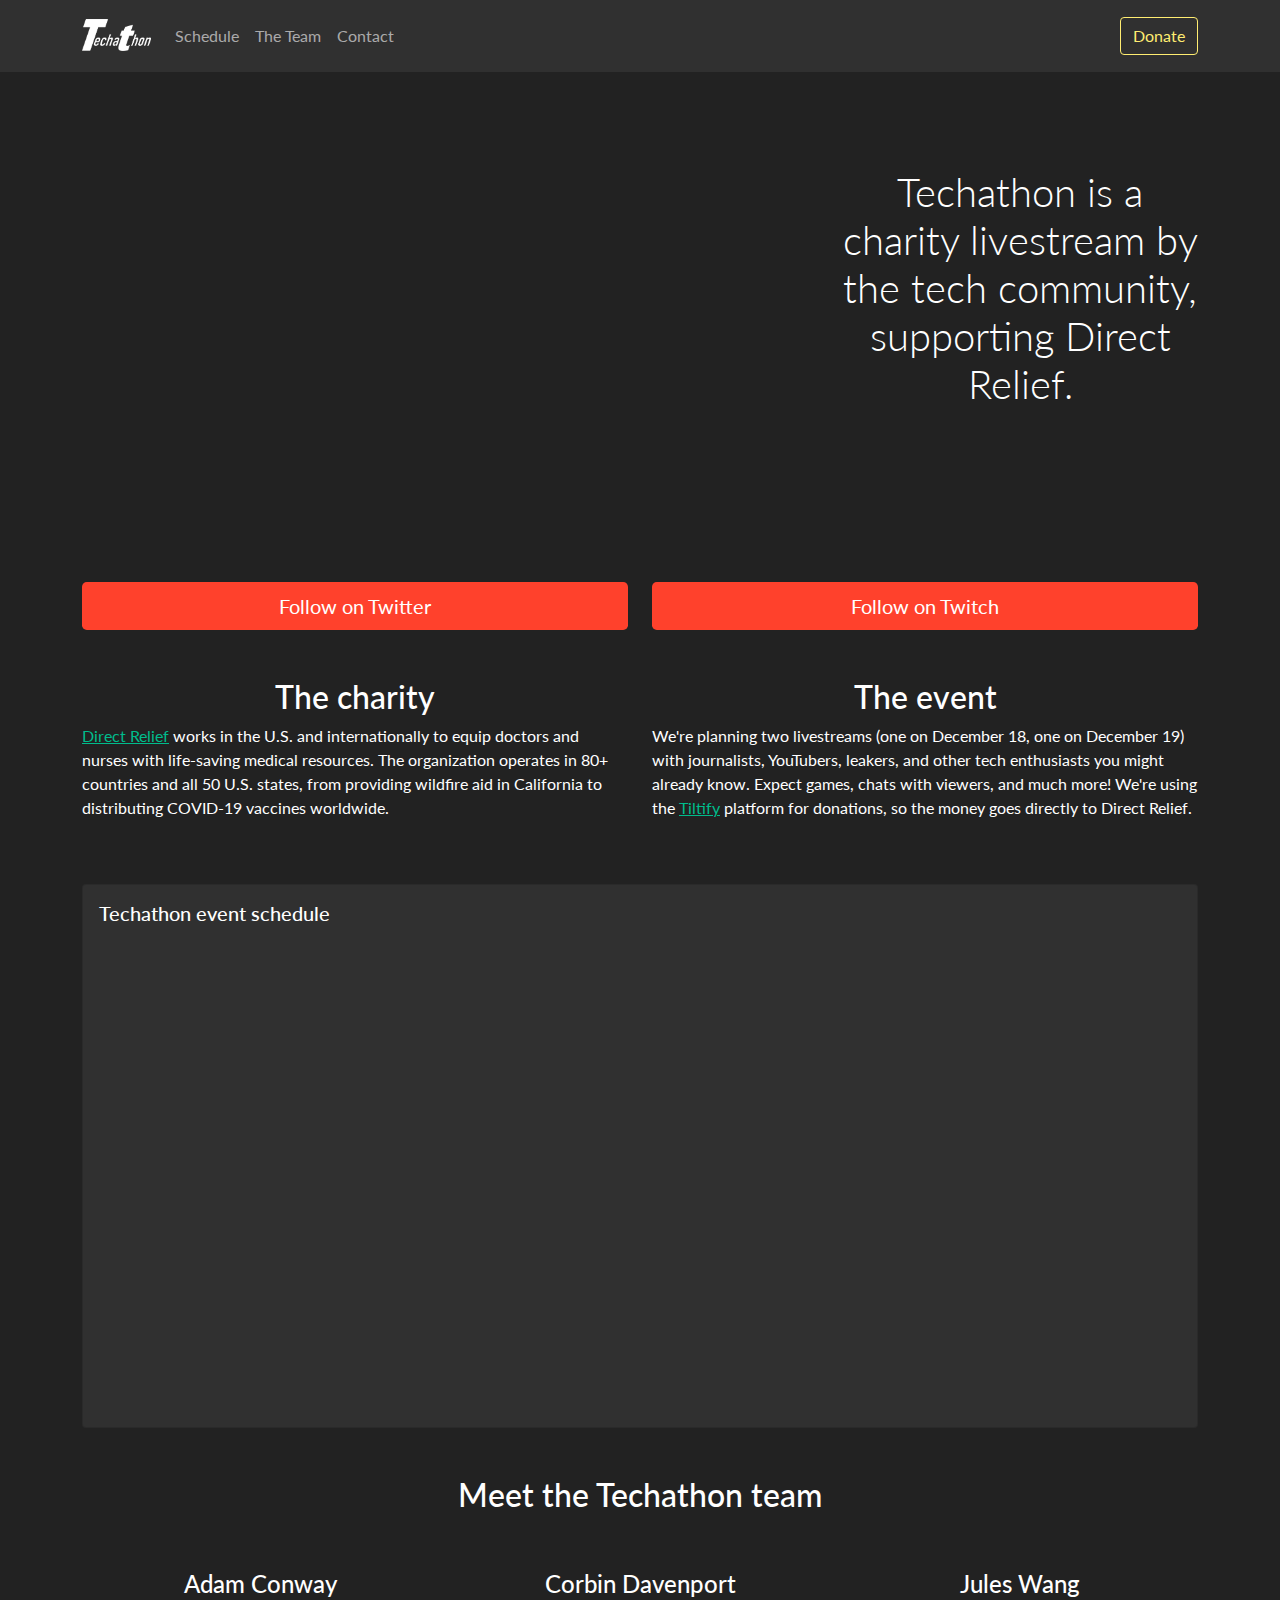
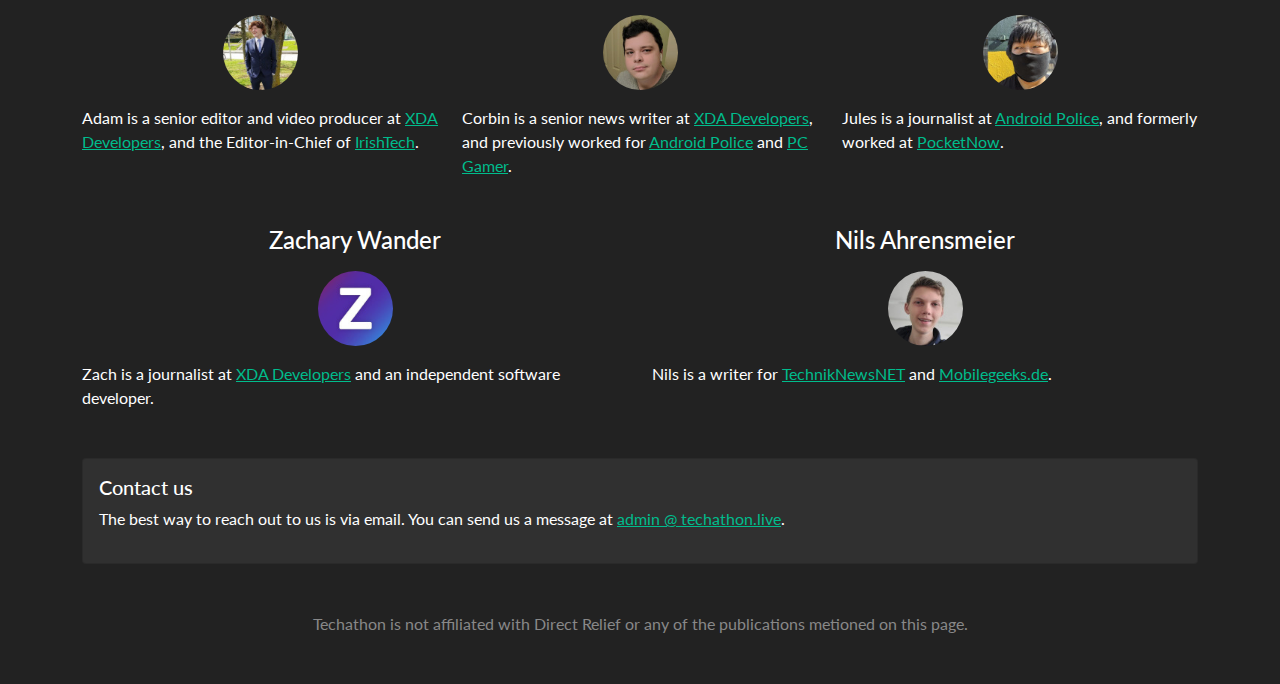
==== index.html @ 2377313a "Test twitter video card" ====
<!DOCTYPE html>
<html lang="en">

<head>
    <meta http-equiv="Content-Type" content="text/html; charset=UTF-8" />
    <meta name="viewport" content="width=device-width, initial-scale=1, maximum-scale=1.0" />
    <title>Techathon</title>
    <!-- Icons -->
    <link rel="apple-touch-icon" sizes="57x57" href="/img/apple-icon-57x57.png">
    <link rel="apple-touch-icon" sizes="60x60" href="/img/apple-icon-60x60.png">
    <link rel="apple-touch-icon" sizes="72x72" href="/img/apple-icon-72x72.png">
    <link rel="apple-touch-icon" sizes="76x76" href="/img/apple-icon-76x76.png">
    <link rel="apple-touch-icon" sizes="114x114" href="/img/apple-icon-114x114.png">
    <link rel="apple-touch-icon" sizes="120x120" href="/img/apple-icon-120x120.png">
    <link rel="apple-touch-icon" sizes="144x144" href="/img/apple-icon-144x144.png">
    <link rel="apple-touch-icon" sizes="152x152" href="/img/apple-icon-152x152.png">
    <link rel="apple-touch-icon" sizes="180x180" href="/img/apple-icon-180x180.png">
    <link rel="icon" type="image/png" sizes="192x192" href="/img/android-icon-192x192.png">
    <link rel="icon" type="image/png" sizes="32x32" href="/img/favicon-32x32.png">
    <link rel="icon" type="image/png" sizes="96x96" href="/img/favicon-96x96.png">
    <link rel="icon" type="image/png" sizes="16x16" href="/img/favicon-16x16.png">
    <link rel="manifest" href="/manifest.json">
    <meta name="msapplication-TileColor" content="#5cc3fb">
    <meta name="msapplication-TileImage" content="/img/ms-icon-144x144.png">
    <meta name="theme-color" content="#5cc3fb">
    <!-- Description tags -->
    <meta name="description" content="Techathon is a charity livestream by the tech community set for December 18th, supporting Direct Relief.">
    <meta name="keywords" content="techathon, tech, livestream, charity, Direct Relief">
    <meta name="language" content="English">
    <meta name="twitter:card" content="player">
    <meta name="twitter:title" content="Techathon: Starting December 18">
    <meta name="twitter:description" content="Techathon is a charity livestream by the tech community supporting Direct Relief.">
    <meta name="twitter:player" content="https://player.twitch.tv/?channel=techathon&parent=twitter.com&autoplay=true">
    <meta name="twitter:player:width" content="1920">
    <meta name="twitter:player:height" content="1080">
    <meta name="twitter:site" content="@techathonlive">
    <meta name="twitter:image" content="http://techathon.live/img/techathon-social.jpg">
    <!-- CSS -->
    <link href="css/bootstrap.min.css" rel="stylesheet">
    <style>
        .techathon {
            background: #ff412c;
        }

        .techathon.btn:hover {
            background: #ff6855;
        }

        .techathon-yellow {
            border-color: #ffed71;
            color: #ffed71;
        }

        .techathon-yellow:hover {
            border-color: #000;
            background: #ffed71;
            color: #000;
        }

        .navbar-brand img {
            height: 32px;
            margin-top: -8px;
        }

        #team img {
            width: 75px;
            height: 75px;
            border-radius: 50%;
        }

        iframe {
            border-radius: .3rem !important;
        }

        /* Fix for anchor links with fixed nav bar */
        html {
            scroll-padding-top: 80px;
        }

    </style>
</head>

<body>

    <!-- Navbar -->
    <nav class="navbar sticky-top navbar-expand-lg navbar-dark bg-dark">
        <div class="container">
            <a class="navbar-brand" href="#">
                <img src="img/techathon-text-logo.png" alt="Techathon logo">
            </a>
            <button class="navbar-toggler" type="button" data-bs-toggle="collapse" data-bs-target="#navbarNavDropdown" aria-controls="navbarNavDropdown" aria-expanded="false" aria-label="Toggle navigation">
                <span class="navbar-toggler-icon"></span>
            </button>
            <div class="collapse navbar-collapse" id="navbarNavDropdown">
                <ul class="navbar-nav me-auto mb-2 mb-lg-0">
                    <li class="nav-item">
                        <a class="nav-link" href="#schedule">Schedule</a>
                    </li>
                    <li class="nav-item">
                        <a class="nav-link" href="#team">The Team</a>
                    </li>
                    <li class="nav-item">
                        <a class="nav-link" href="#contact">Contact</a>
                    </li>
                </ul>
                <a href="/donate/" target="_blank">
                    <button type="button" class="btn btn-outline-primary techathon-yellow">Donate</button>
                </a>
            </div>
        </div>
    </nav>

    <!-- Main content -->

    <div class="container mb-5">
        <!-- Video/main description -->
        <div class="row mt-5">
            <!-- Video -->
            <div class="col-lg-8 col-md-12 video-container">
                <div class="ratio ratio-16x9">
                    <iframe src="https://player.twitch.tv/?channel=techathon&parent=techathon.live&autoplay=true" frameborder="0" allowfullscreen></iframe>
                </div>
            </div>
            <!-- Buttons -->
            <div class="col-lg-4 col-md-12 display-6 text-center">
                <div class="mt-xl-5 mt-lg-3 mt-5">
                    Techathon is a charity livestream by the tech community, supporting Direct Relief.
                </div>
            </div>
        </div>
        <!-- Buttons -->
        <div class="row mt-5">
            <div class="col-lg-6 col-md-12 mb-lg-0 mb-3">
                <a href="https://twitter.com/intent/follow?screen_name=techathonlive" target="_blank">
                    <button type="button" class="btn techathon btn-lg w-100">Follow on Twitter</button>
                </a>
            </div>
            <div class="col-lg-6 col-md-12 mb-lg-0 mb-3">
                <a href="https://www.twitch.tv/techathon" target="_blank">
                    <button type="button" class="btn techathon btn-lg w-100">Follow on Twitch</button>
                </a>
            </div>
        </div>
        <!-- Description container -->
        <div class="row mt-5">
            <div class="col-lg-6 col-md-12 mb-3 mb-lg-0">
                <h3 class="text-center">The charity</h3>
                <a href="https://www.directrelief.org/" target="_blank">Direct Relief</a> works in the U.S. and internationally to equip doctors and nurses with life-saving medical resources. The organization operates in 80+ countries and all 50 U.S. states, from providing wildfire aid in California to distributing COVID-19 vaccines worldwide.
            </div>
            <div class="col-lg-6 col-md-12">
                <h3 class="text-center">The event</h3>
                <p>We're planning two livestreams (one on December 18, one on December 19) with journalists, YouTubers, leakers, and other tech enthusiasts you might already know. Expect games, chats with viewers, and much more! We're using the <a href="https://tiltify.com/direct-relief" target="_blank">Tiltify</a> platform for donations, so the money goes directly to Direct Relief.</p>
            </div>
        </div>
        <!-- Calendar card -->
        <div class="card mt-5" id="schedule">
            <div class="card-body">
                <h5 class="card-title">Techathon event schedule</h5>
            </div>
            <div class="ratio ratio-21x9">
                <iframe src="https://calendar.google.com/calendar/embed?height=600&amp;wkst=1&amp;bgcolor=%23ffffff&amp;ctz=Europe%2FDublin&amp;src=8o4aerj032qe574bnottfii8ms@group.calendar.google.com&amp;color=%23E4C441&amp;showTitle=0&amp;showNav=0&amp;showDate=0&amp;showPrint=0&amp;showTabs=0&amp;showCalendars=0&amp;showTz=1&amp;mode=AGENDA" style="border-width:0" frameborder="0" scrolling="no"></iframe>
            </div>
        </div>
        <!-- Team info -->
        <div class="row mt-5 mt-5" id="team">
            <div class="col-12 text-center">
                <h3>Meet the Techathon team</h3>
            </div>
            <!-- Person 1 -->
            <div class="col-sm-6 col-md-4 mt-5">
                <h4 class="w-100 text-center">Adam Conway</h4>
                <a href="https://twitter.com/AdamConwayIE" target="_blank" class="col-12 w-100 text-center mt-3" style="display: block;">
                    <img src="img/adam.jpg" alt="" class="circle">
                </a>
                <div class="mt-3">Adam is a senior editor and video producer at <a href="https://www.xda-developers.com/" target="_blank">XDA Developers</a>, and the Editor-in-Chief of <a href="https://www.irishtech.ie" target="_blank">IrishTech</a>.</div>
            </div>
            <!-- Person 2 -->
            <div class="col-sm-6 col-md-4 mt-5">
                <h4 class="w-100 text-center">Corbin Davenport</h4>
                <a href="https://corbin.io" target="_blank" class="col-12 w-100 text-center mt-3" style="display: block;">
                    <img src="img/corbin.jpg" alt="" class="circle">
                </a>
                <div class="mt-3">Corbin is a senior news writer at <a href="https://www.xda-developers.com/" target="_blank">XDA Developers</a>, and previously worked for <a href="https://www.androidpolice.com/" target="_blank">Android Police</a> and <a href="https://https://www.pcgamer.com/">PC Gamer</a>.</div>
            </div>
            <!-- Person 3 -->
            <div class="col-sm-6 col-md-4 mt-5">
                <h4 class="w-100 text-center">Jules Wang</h4>
                <a href="https://twitter.com/PointJules" target="_blank" class="col-12 w-100 text-center mt-3" style="display: block;">
                    <img src="img/jules.jpg" alt="" class="circle">
                </a>
                <div class="mt-3">Jules is a journalist at <a href="https://www.androidpolice.com/" target="_blank">Android Police</a>, and formerly worked at <a href="https://pocketnow.com/">PocketNow</a>.</div>
            </div>
            <!-- Person 4 -->
            <div class="col-sm-6 mt-5">
                <h4 class="w-100 text-center">Zachary Wander</h4>
                <a href="https://zwander.dev/" target="_blank" class="col-12 w-100 text-center mt-3" style="display: block;">
                    <img src="img/zach.jpg" alt="" class="circle">
                </a>
                <div class="mt-3">Zach is a journalist at <a href="https://www.xda-developers.com/" target="_blank">XDA Developers</a> and an independent software developer.</div>
            </div>
            <!-- Person 5 -->
            <div class="col-sm-6 mt-5">
                <h4 class="w-100 text-center">Nils Ahrensmeier</h4>
                <a href="https://twitter.com/NilsAhrDE" target="_blank" class="col-12 w-100 text-center mt-3" style="display: block;">
                    <img src="img/nils.jpg" alt="" class="circle">
                </a>
                <div class="mt-3">Nils is a writer for <a href="https://www.techniknews.net/" target="_blank">TechnikNewsNET</a> and <a href="https://www.mobilegeeks.de/" target="_blank">Mobilegeeks.de</a>.</div>
            </div>
        </div>
        <!-- Contact card -->
        <div class="card mt-5" id="contact">
            <div class="card-body">
                <h5 class="card-title">Contact us</h5>
                <p>The best way to reach out to us is via email. You can send us a message at <a href="mailto:admin@techathon.live">admin @ techathon.live</a>.</p>
            </div>
        </div>
        <!-- Footer -->
        <div class="text-muted text-center mt-5">
            Techathon is not affiliated with Direct Relief or any of the publications metioned on this page.
        </div>
    </div>

    <script src="https://cdn.jsdelivr.net/npm/bootstrap@5.1.3/dist/js/bootstrap.bundle.min.js" integrity="sha384-ka7Sk0Gln4gmtz2MlQnikT1wXgYsOg+OMhuP+IlRH9sENBO0LRn5q+8nbTov4+1p" crossorigin="anonymous"></script>

</body>

</html>
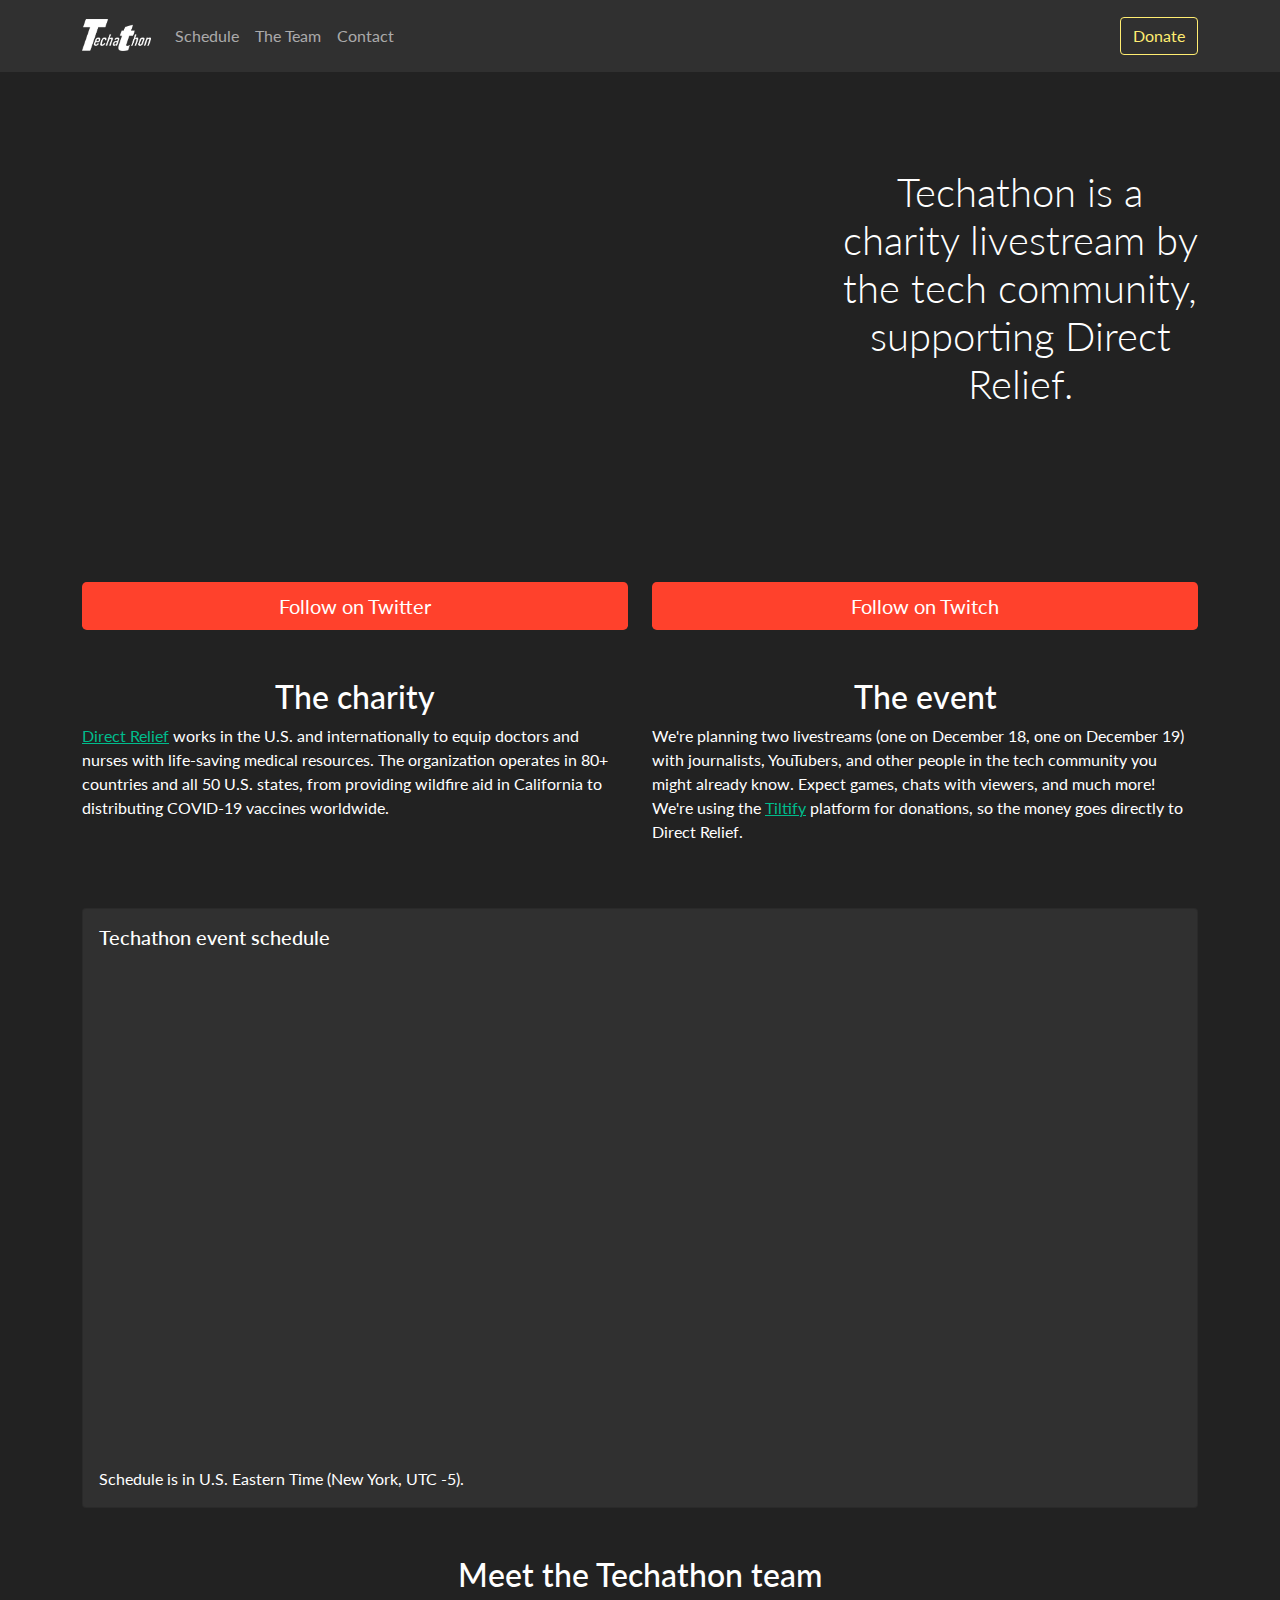
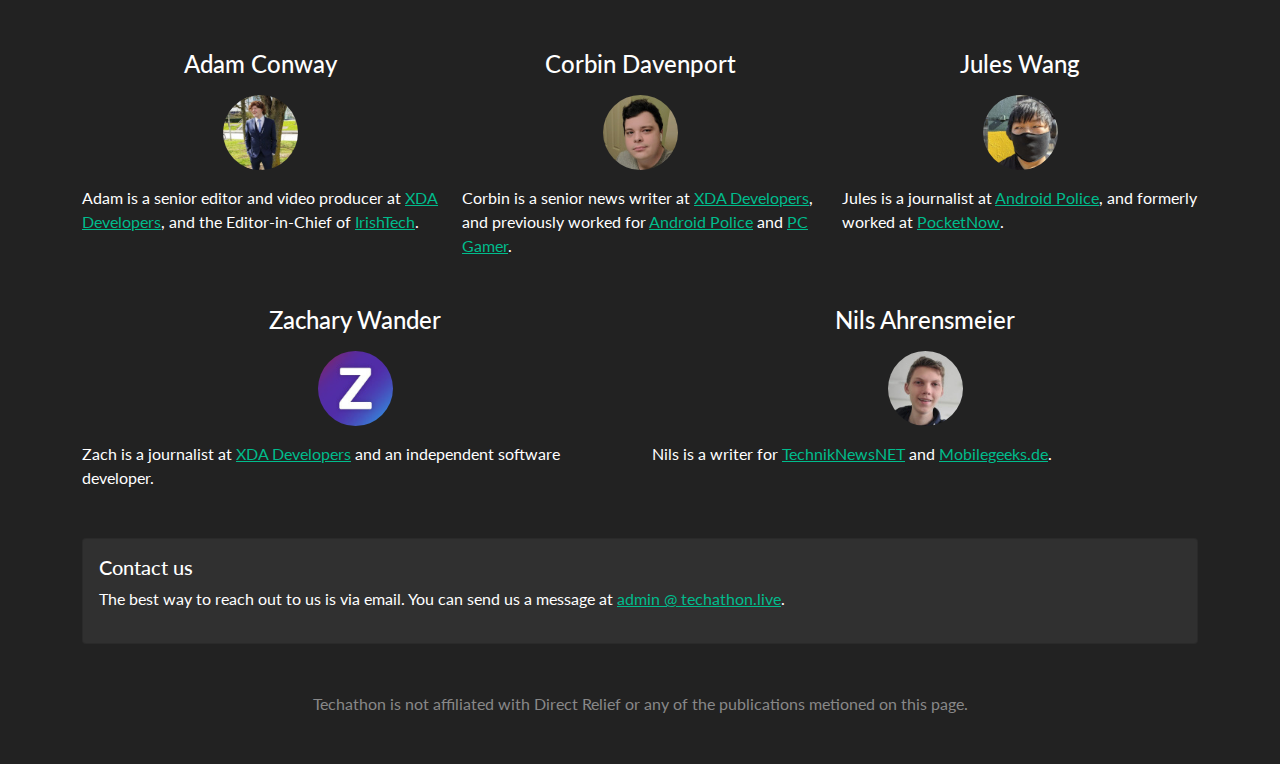
==== commit e16c8c66: "Update calendar embed for ET" ====
--- a/index.html
+++ b/index.html
@@ -27,12 +27,8 @@
     <meta name="description" content="Techathon is a charity livestream by the tech community set for December 18th, supporting Direct Relief.">
     <meta name="keywords" content="techathon, tech, livestream, charity, Direct Relief">
     <meta name="language" content="English">
-    <meta name="twitter:card" content="player">
-    <meta name="twitter:title" content="Techathon: Starting December 18">
-    <meta name="twitter:description" content="Techathon is a charity livestream by the tech community supporting Direct Relief.">
-    <meta name="twitter:player" content="https://player.twitch.tv/?channel=techathon&parent=twitter.com&autoplay=true">
-    <meta name="twitter:player:width" content="1920">
-    <meta name="twitter:player:height" content="1080">
+    <meta name="twitter:card" content="summary_large_image">
+    <meta name="twitter:title" content="Techathon: Starting December 18th">
     <meta name="twitter:site" content="@techathonlive">
     <meta name="twitter:image" content="http://techathon.live/img/techathon-social.jpg">
     <!-- CSS -->
@@ -149,7 +145,7 @@
             </div>
             <div class="col-lg-6 col-md-12">
                 <h3 class="text-center">The event</h3>
-                <p>We're planning two livestreams (one on December 18, one on December 19) with journalists, YouTubers, leakers, and other tech enthusiasts you might already know. Expect games, chats with viewers, and much more! We're using the <a href="https://tiltify.com/direct-relief" target="_blank">Tiltify</a> platform for donations, so the money goes directly to Direct Relief.</p>
+                <p>We're planning two livestreams (one on December 18, one on December 19) with journalists, YouTubers, and other people in the tech community you might already know. Expect games, chats with viewers, and much more! We're using the <a href="https://tiltify.com/direct-relief" target="_blank">Tiltify</a> platform for donations, so the money goes directly to Direct Relief.</p>
             </div>
         </div>
         <!-- Calendar card -->
@@ -158,8 +154,11 @@
                 <h5 class="card-title">Techathon event schedule</h5>
             </div>
             <div class="ratio ratio-21x9">
-                <iframe src="https://calendar.google.com/calendar/embed?height=600&amp;wkst=1&amp;bgcolor=%23ffffff&amp;ctz=Europe%2FDublin&amp;src=8o4aerj032qe574bnottfii8ms@group.calendar.google.com&amp;color=%23E4C441&amp;showTitle=0&amp;showNav=0&amp;showDate=0&amp;showPrint=0&amp;showTabs=0&amp;showCalendars=0&amp;showTz=1&amp;mode=AGENDA" style="border-width:0" frameborder="0" scrolling="no"></iframe>
-            </div>
+                <iframe src="https://calendar.google.com/calendar/embed?height=600&wkst=1&bgcolor=%23303030&ctz=America%2FNew_York&showTitle=0&showNav=0&title=Techathon&showPrint=0&showDate=0&showTabs=0&showCalendars=0&showTz=0&mode=AGENDA&src=OG80YWVyajAzMnFlNTc0Ym5vdHRmaWk4bXNAZ3JvdXAuY2FsZW5kYXIuZ29vZ2xlLmNvbQ&color=%23B39DDB" style="border-width:0" frameborder="0" scrolling="no"></iframe>
+            </div>
+            <div class="card-body">
+                Schedule is in U.S. Eastern Time (New York, UTC -5).
+              </div>
         </div>
         <!-- Team info -->
         <div class="row mt-5 mt-5" id="team">
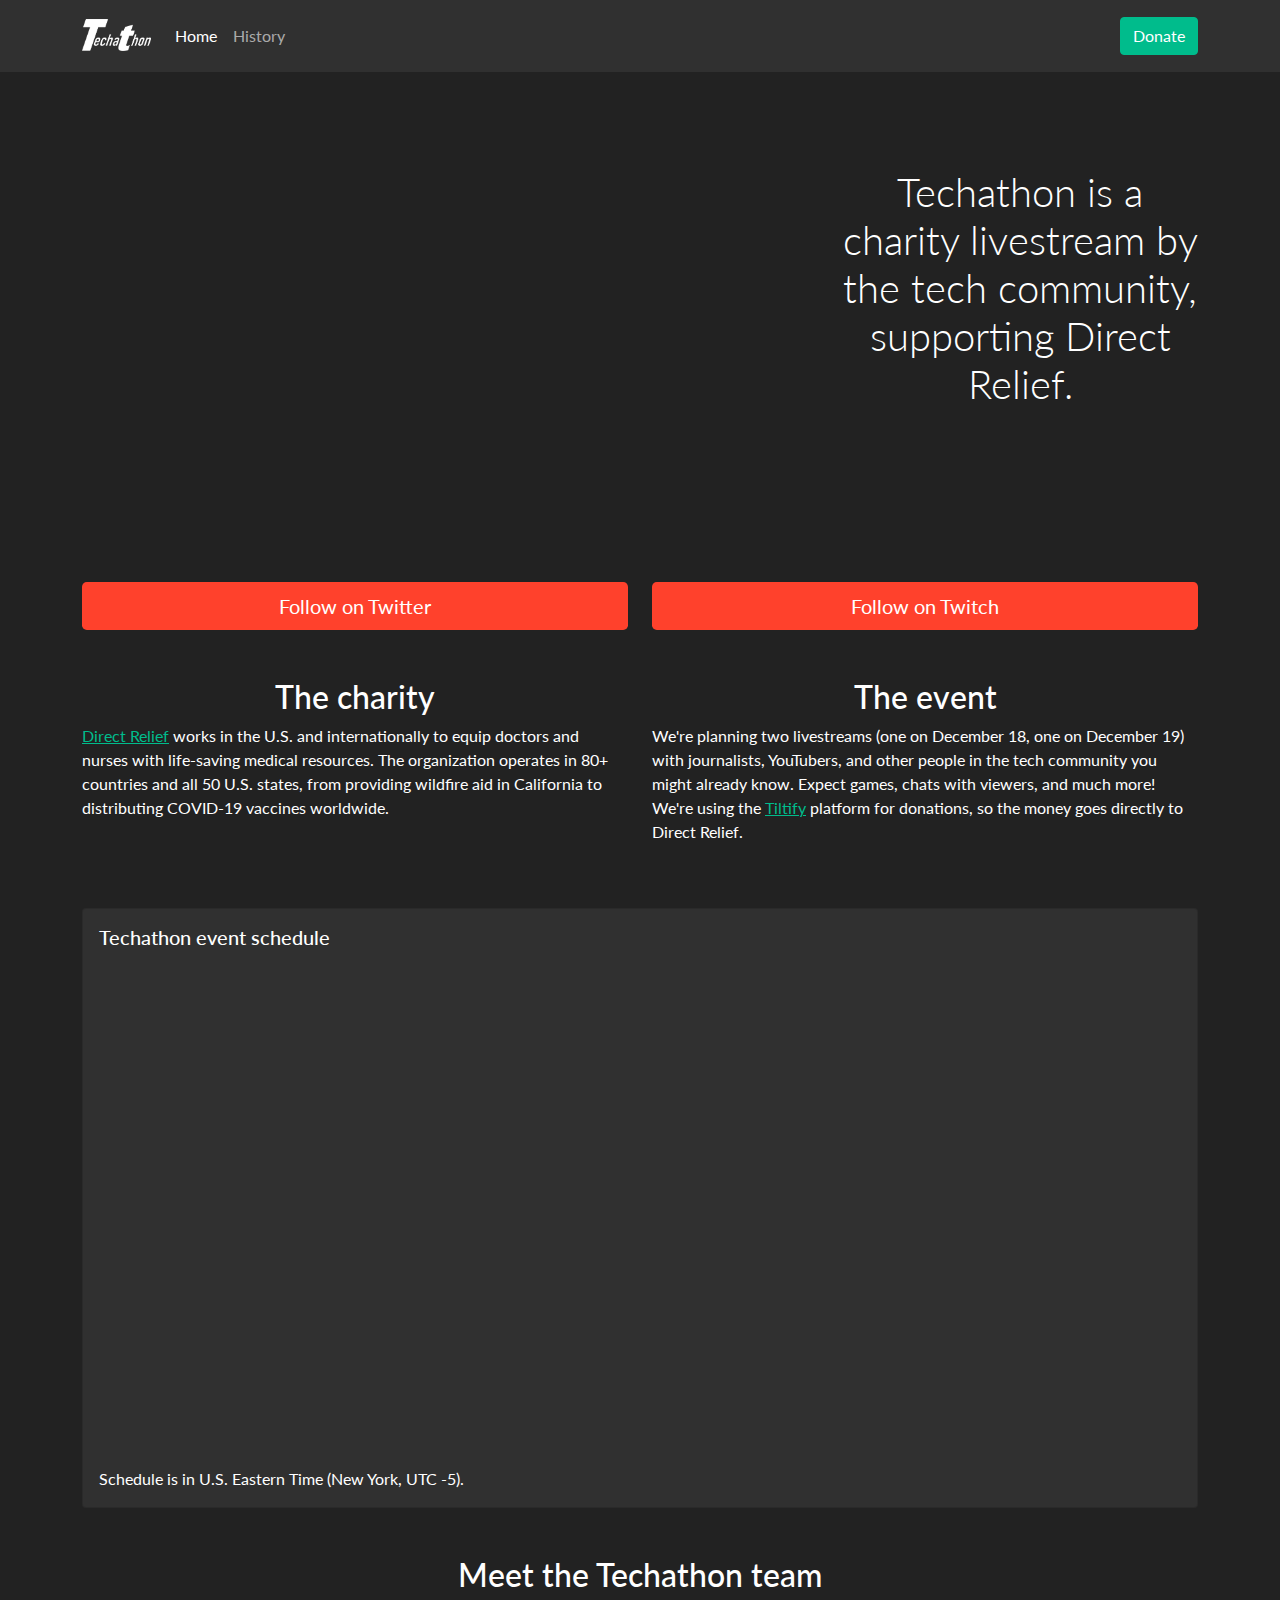
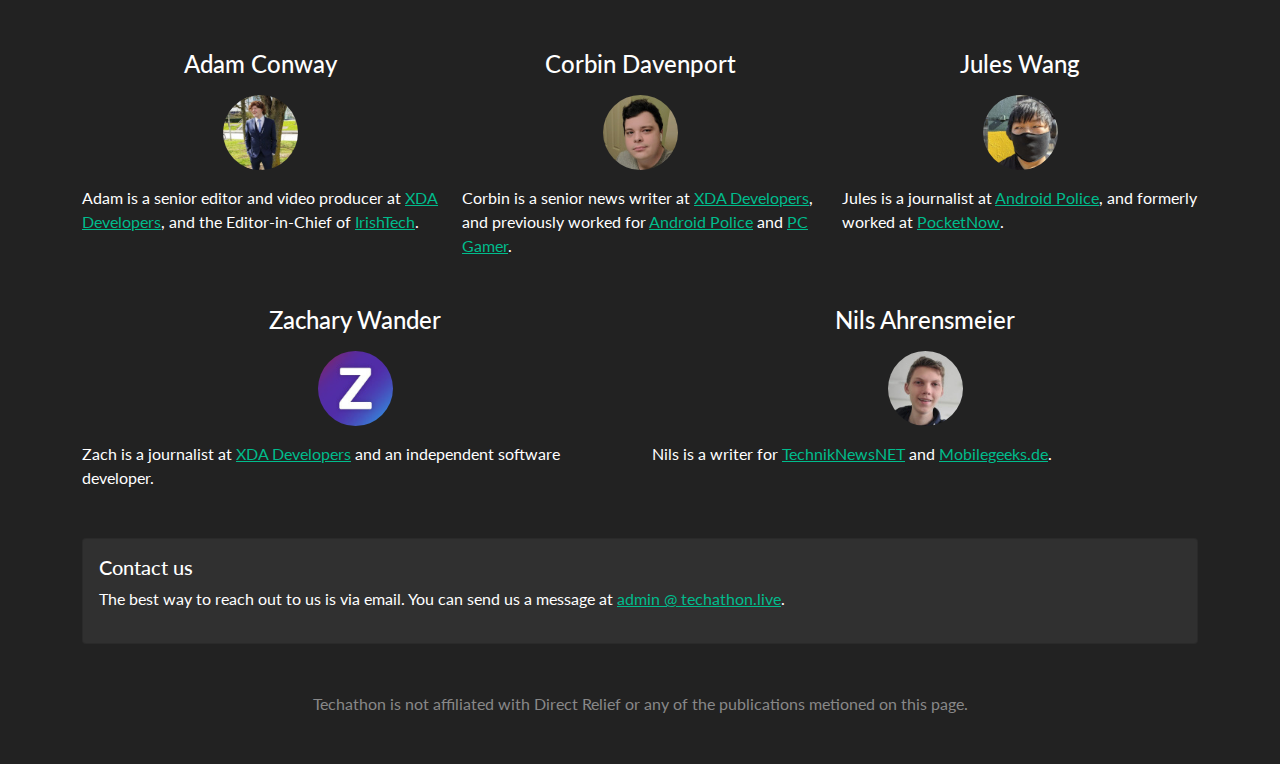
==== commit 6e496bd1: "Update navbar" ====
--- a/index.html
+++ b/index.html
@@ -90,17 +90,14 @@
             <div class="collapse navbar-collapse" id="navbarNavDropdown">
                 <ul class="navbar-nav me-auto mb-2 mb-lg-0">
                     <li class="nav-item">
-                        <a class="nav-link" href="#schedule">Schedule</a>
+                        <a class="nav-link active" href="index.html">Home</a>
                     </li>
                     <li class="nav-item">
-                        <a class="nav-link" href="#team">The Team</a>
-                    </li>
-                    <li class="nav-item">
-                        <a class="nav-link" href="#contact">Contact</a>
+                        <a class="nav-link" href="history.html">History</a>
                     </li>
                 </ul>
                 <a href="/donate/" target="_blank">
-                    <button type="button" class="btn btn-outline-primary techathon-yellow">Donate</button>
+                    <button type="button" class="btn btn-success">Donate</button>
                 </a>
             </div>
         </div>
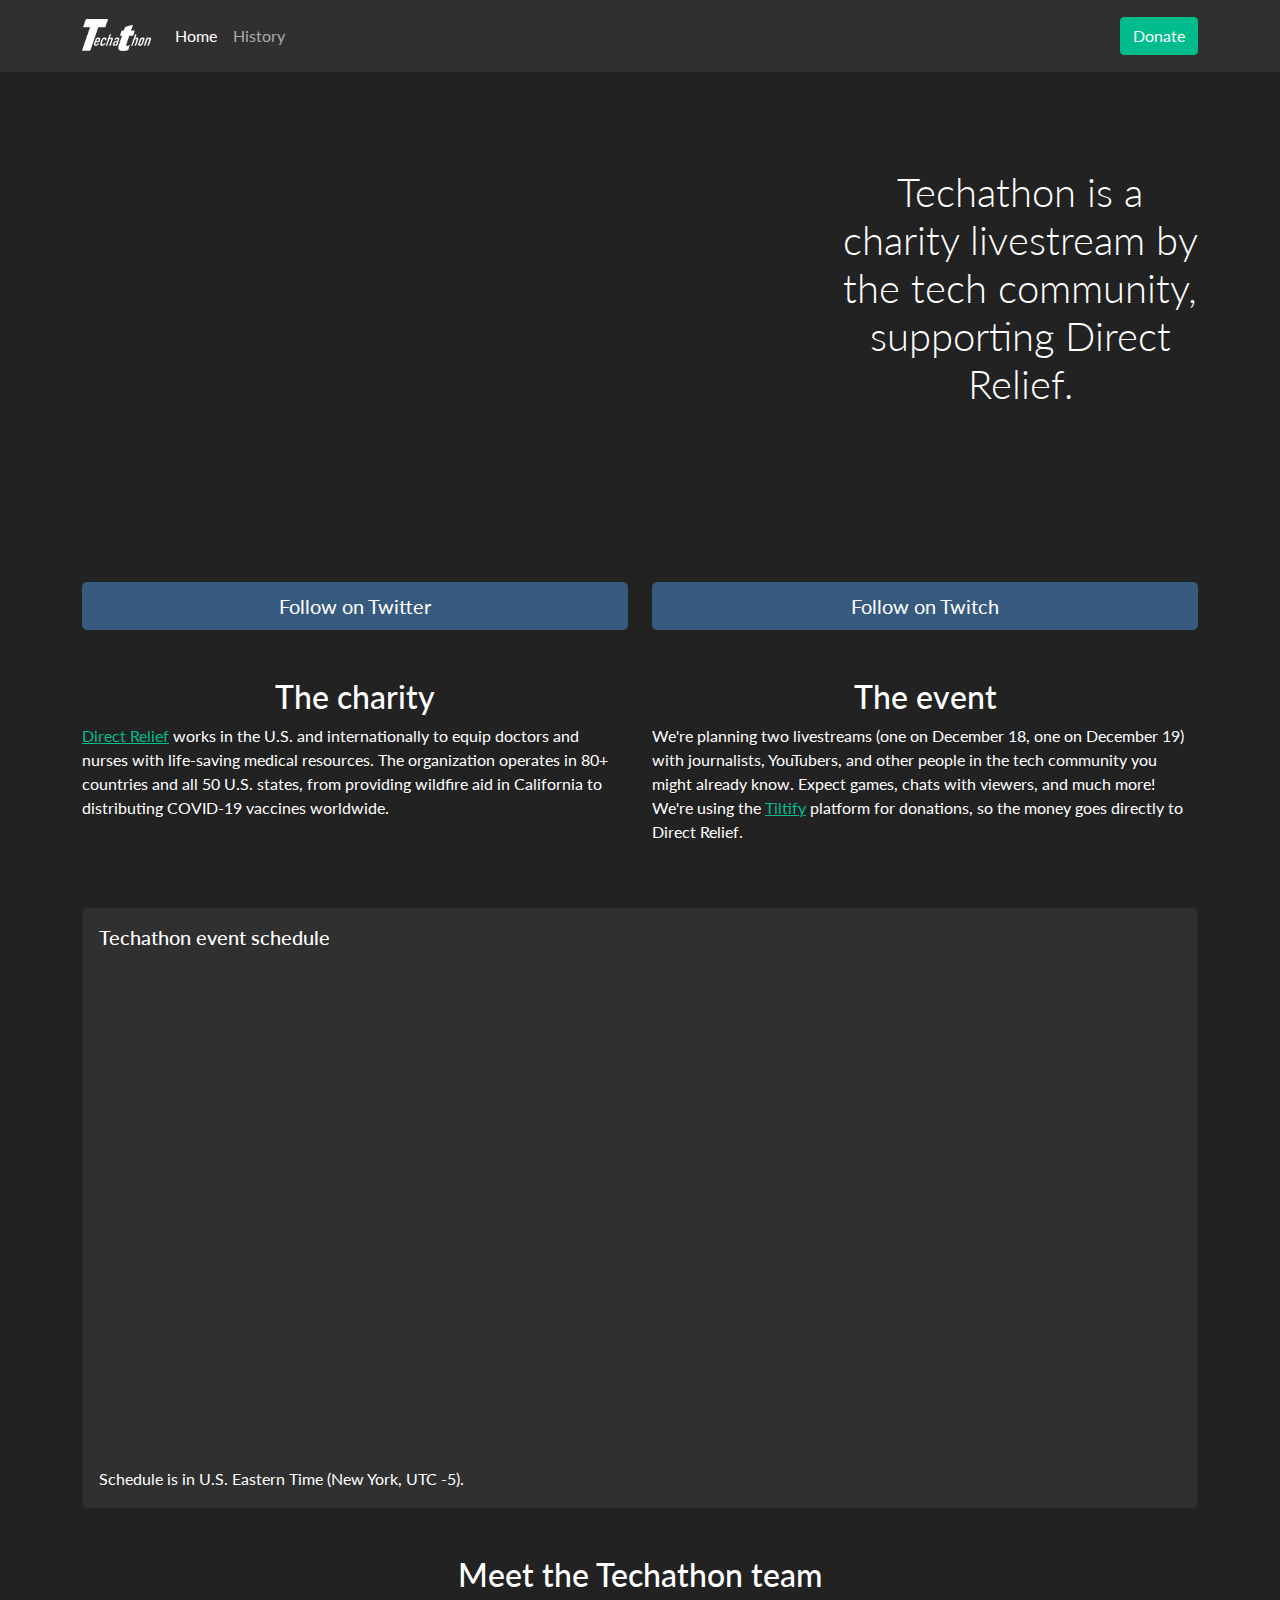
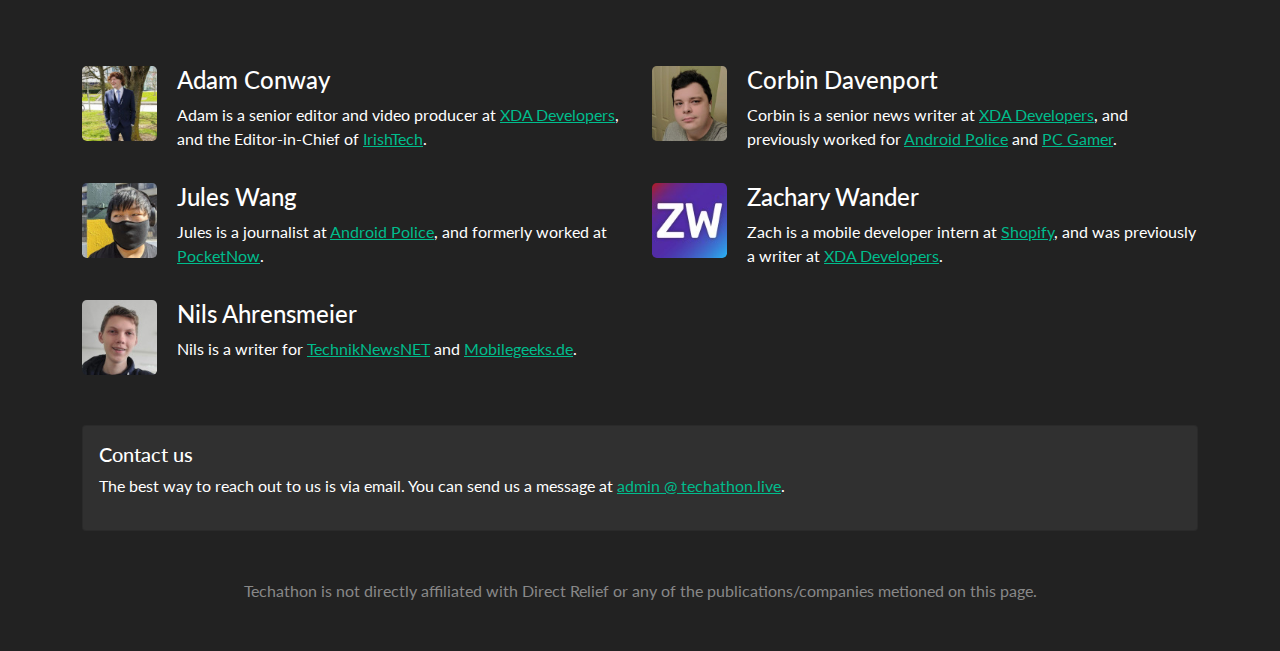
==== commit 06f81bf4: "Update team list and page styles" ====
--- a/index.html
+++ b/index.html
@@ -33,47 +33,7 @@
     <meta name="twitter:image" content="http://techathon.live/img/techathon-social.jpg">
     <!-- CSS -->
     <link href="css/bootstrap.min.css" rel="stylesheet">
-    <style>
-        .techathon {
-            background: #ff412c;
-        }
-
-        .techathon.btn:hover {
-            background: #ff6855;
-        }
-
-        .techathon-yellow {
-            border-color: #ffed71;
-            color: #ffed71;
-        }
-
-        .techathon-yellow:hover {
-            border-color: #000;
-            background: #ffed71;
-            color: #000;
-        }
-
-        .navbar-brand img {
-            height: 32px;
-            margin-top: -8px;
-        }
-
-        #team img {
-            width: 75px;
-            height: 75px;
-            border-radius: 50%;
-        }
-
-        iframe {
-            border-radius: .3rem !important;
-        }
-
-        /* Fix for anchor links with fixed nav bar */
-        html {
-            scroll-padding-top: 80px;
-        }
-
-    </style>
+    <link href="css/styles.css" rel="stylesheet">
 </head>
 
 <body>
@@ -106,7 +66,9 @@
     <!-- Main content -->
 
     <div class="container mb-5">
+
         <!-- Video/main description -->
+
         <div class="row mt-5">
             <!-- Video -->
             <div class="col-lg-8 col-md-12 video-container">
@@ -121,20 +83,24 @@
                 </div>
             </div>
         </div>
-        <!-- Buttons -->
+
+        <!-- Social buttons -->
+
         <div class="row mt-5">
             <div class="col-lg-6 col-md-12 mb-lg-0 mb-3">
                 <a href="https://twitter.com/intent/follow?screen_name=techathonlive" target="_blank">
-                    <button type="button" class="btn techathon btn-lg w-100">Follow on Twitter</button>
+                    <button type="button" class="btn btn-primary btn-lg w-100">Follow on Twitter</button>
                 </a>
             </div>
             <div class="col-lg-6 col-md-12 mb-lg-0 mb-3">
                 <a href="https://www.twitch.tv/techathon" target="_blank">
-                    <button type="button" class="btn techathon btn-lg w-100">Follow on Twitch</button>
+                    <button type="button" class="btn btn-primary techathon btn-lg w-100">Follow on Twitch</button>
                 </a>
             </div>
         </div>
+
         <!-- Description container -->
+
         <div class="row mt-5">
             <div class="col-lg-6 col-md-12 mb-3 mb-lg-0">
                 <h3 class="text-center">The charity</h3>
@@ -145,7 +111,9 @@
                 <p>We're planning two livestreams (one on December 18, one on December 19) with journalists, YouTubers, and other people in the tech community you might already know. Expect games, chats with viewers, and much more! We're using the <a href="https://tiltify.com/direct-relief" target="_blank">Tiltify</a> platform for donations, so the money goes directly to Direct Relief.</p>
             </div>
         </div>
+
         <!-- Calendar card -->
+
         <div class="card mt-5" id="schedule">
             <div class="card-body">
                 <h5 class="card-title">Techathon event schedule</h5>
@@ -155,65 +123,72 @@
             </div>
             <div class="card-body">
                 Schedule is in U.S. Eastern Time (New York, UTC -5).
-              </div>
+            </div>
         </div>
+
         <!-- Team info -->
-        <div class="row mt-5 mt-5" id="team">
-            <div class="col-12 text-center">
+
+        <div class="row team-list">
+            <div class="col-s12 mt-5 mb-5 text-center">
                 <h3>Meet the Techathon team</h3>
             </div>
             <!-- Person 1 -->
-            <div class="col-sm-6 col-md-4 mt-5">
-                <h4 class="w-100 text-center">Adam Conway</h4>
-                <a href="https://twitter.com/AdamConwayIE" target="_blank" class="col-12 w-100 text-center mt-3" style="display: block;">
-                    <img src="img/adam.jpg" alt="" class="circle">
+            <div class="col-12 col-xl-6 mt-3">
+                <a href="https://twitter.com/AdamConwayIE" target="_blank">
+                    <img src="img/adam.jpg" alt="">
                 </a>
-                <div class="mt-3">Adam is a senior editor and video producer at <a href="https://www.xda-developers.com/" target="_blank">XDA Developers</a>, and the Editor-in-Chief of <a href="https://www.irishtech.ie" target="_blank">IrishTech</a>.</div>
+                <h4>Adam Conway</h4>
+                <p>Adam is a senior editor and video producer at <a href="https://www.xda-developers.com/" target="_blank">XDA Developers</a>, and the Editor-in-Chief of <a href="https://www.irishtech.ie" target="_blank">IrishTech</a>.</p>
             </div>
             <!-- Person 2 -->
-            <div class="col-sm-6 col-md-4 mt-5">
-                <h4 class="w-100 text-center">Corbin Davenport</h4>
-                <a href="https://corbin.io" target="_blank" class="col-12 w-100 text-center mt-3" style="display: block;">
-                    <img src="img/corbin.jpg" alt="" class="circle">
+            <div class="col-12 col-xl-6 mt-3">
+                <a href="https://corbin.io" target="_blank">
+                    <img src="img/corbin.jpg" alt="">
                 </a>
-                <div class="mt-3">Corbin is a senior news writer at <a href="https://www.xda-developers.com/" target="_blank">XDA Developers</a>, and previously worked for <a href="https://www.androidpolice.com/" target="_blank">Android Police</a> and <a href="https://https://www.pcgamer.com/">PC Gamer</a>.</div>
+                <h4>Corbin Davenport</h4>
+                <p>Corbin is a senior news writer at <a href="https://www.xda-developers.com/" target="_blank">XDA Developers</a>, and previously worked for <a href="https://www.androidpolice.com/" target="_blank">Android Police</a> and <a href="https://https://www.pcgamer.com/">PC Gamer</a>.</p>
             </div>
             <!-- Person 3 -->
-            <div class="col-sm-6 col-md-4 mt-5">
-                <h4 class="w-100 text-center">Jules Wang</h4>
-                <a href="https://twitter.com/PointJules" target="_blank" class="col-12 w-100 text-center mt-3" style="display: block;">
-                    <img src="img/jules.jpg" alt="" class="circle">
+            <div class="col-12 col-xl-6 mt-3">
+                <a href="https://twitter.com/PointJules" target="_blank">
+                    <img src="img/jules.jpg" alt="">
                 </a>
-                <div class="mt-3">Jules is a journalist at <a href="https://www.androidpolice.com/" target="_blank">Android Police</a>, and formerly worked at <a href="https://pocketnow.com/">PocketNow</a>.</div>
+                <h4>Jules Wang</h4>
+                <p>Jules is a journalist at <a href="https://www.androidpolice.com/" target="_blank">Android Police</a>, and formerly worked at <a href="https://pocketnow.com/">PocketNow</a>.</p>
             </div>
             <!-- Person 4 -->
-            <div class="col-sm-6 mt-5">
-                <h4 class="w-100 text-center">Zachary Wander</h4>
-                <a href="https://zwander.dev/" target="_blank" class="col-12 w-100 text-center mt-3" style="display: block;">
-                    <img src="img/zach.jpg" alt="" class="circle">
+            <div class="col-12 col-xl-6 mt-3">
+                <a href="https://zwander.dev/" target="_blank">
+                    <img src="img/zach.jpg" alt="">
                 </a>
-                <div class="mt-3">Zach is a journalist at <a href="https://www.xda-developers.com/" target="_blank">XDA Developers</a> and an independent software developer.</div>
+                <h4>Zachary Wander</h4>
+                <p>Zach is a mobile developer intern at <a href="https://www.shopify.com/" target="_blank">Shopify</a>, and was previously a writer at <a href="https://www.xda-developers.com/" target="_blank">XDA Developers</a>.</p>
             </div>
             <!-- Person 5 -->
-            <div class="col-sm-6 mt-5">
-                <h4 class="w-100 text-center">Nils Ahrensmeier</h4>
-                <a href="https://twitter.com/NilsAhrDE" target="_blank" class="col-12 w-100 text-center mt-3" style="display: block;">
-                    <img src="img/nils.jpg" alt="" class="circle">
+            <div class="col-12 col-xl-6 mt-3">
+                <a href="https://twitter.com/NilsAhrDE" target="_blank">
+                    <img src="img/nils.jpg" alt="">
                 </a>
-                <div class="mt-3">Nils is a writer for <a href="https://www.techniknews.net/" target="_blank">TechnikNewsNET</a> and <a href="https://www.mobilegeeks.de/" target="_blank">Mobilegeeks.de</a>.</div>
+                <h4>Nils Ahrensmeier</h4>
+                <p>Nils is a writer for <a href="https://www.techniknews.net/" target="_blank">TechnikNewsNET</a> and <a href="https://www.mobilegeeks.de/" target="_blank">Mobilegeeks.de</a>.</p>
             </div>
         </div>
+
         <!-- Contact card -->
+
         <div class="card mt-5" id="contact">
             <div class="card-body">
                 <h5 class="card-title">Contact us</h5>
                 <p>The best way to reach out to us is via email. You can send us a message at <a href="mailto:admin@techathon.live">admin @ techathon.live</a>.</p>
             </div>
         </div>
+
         <!-- Footer -->
+
         <div class="text-muted text-center mt-5">
-            Techathon is not affiliated with Direct Relief or any of the publications metioned on this page.
+            Techathon is not directly affiliated with Direct Relief or any of the publications/companies metioned on this page.
         </div>
+
     </div>
 
     <script src="https://cdn.jsdelivr.net/npm/bootstrap@5.1.3/dist/js/bootstrap.bundle.min.js" integrity="sha384-ka7Sk0Gln4gmtz2MlQnikT1wXgYsOg+OMhuP+IlRH9sENBO0LRn5q+8nbTov4+1p" crossorigin="anonymous"></script>
--- a/css/styles.css
+++ b/css/styles.css
@@ -0,0 +1,21 @@
+.navbar-brand img {
+    height: 32px;
+    margin-top: -8px;
+}
+
+.team-list img {
+    float: left;
+    width: 75px;
+    height: auto;
+    border-radius: .3rem;
+    margin-right: 20px;
+}
+
+iframe {
+    border-radius: .3rem !important;
+}
+
+/* Fix for anchor links with fixed nav bar */
+html {
+    scroll-padding-top: 80px;
+}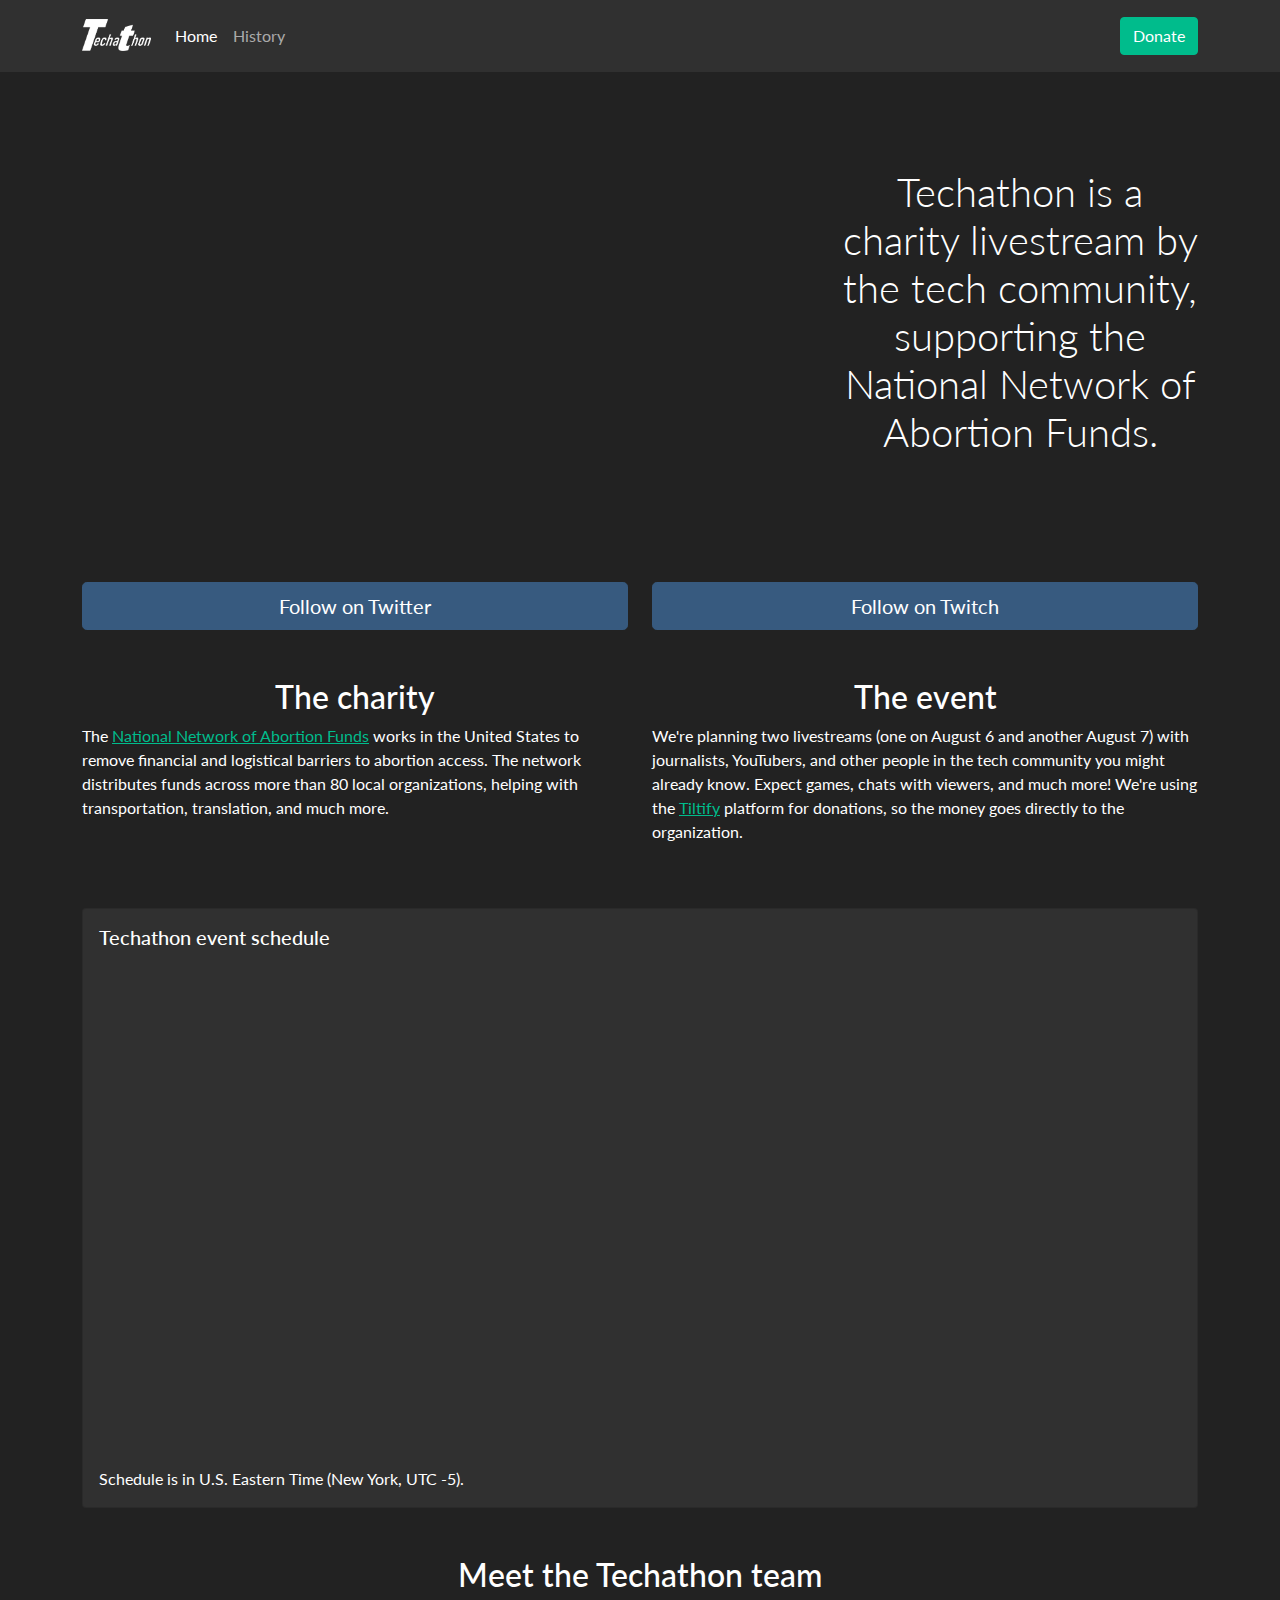
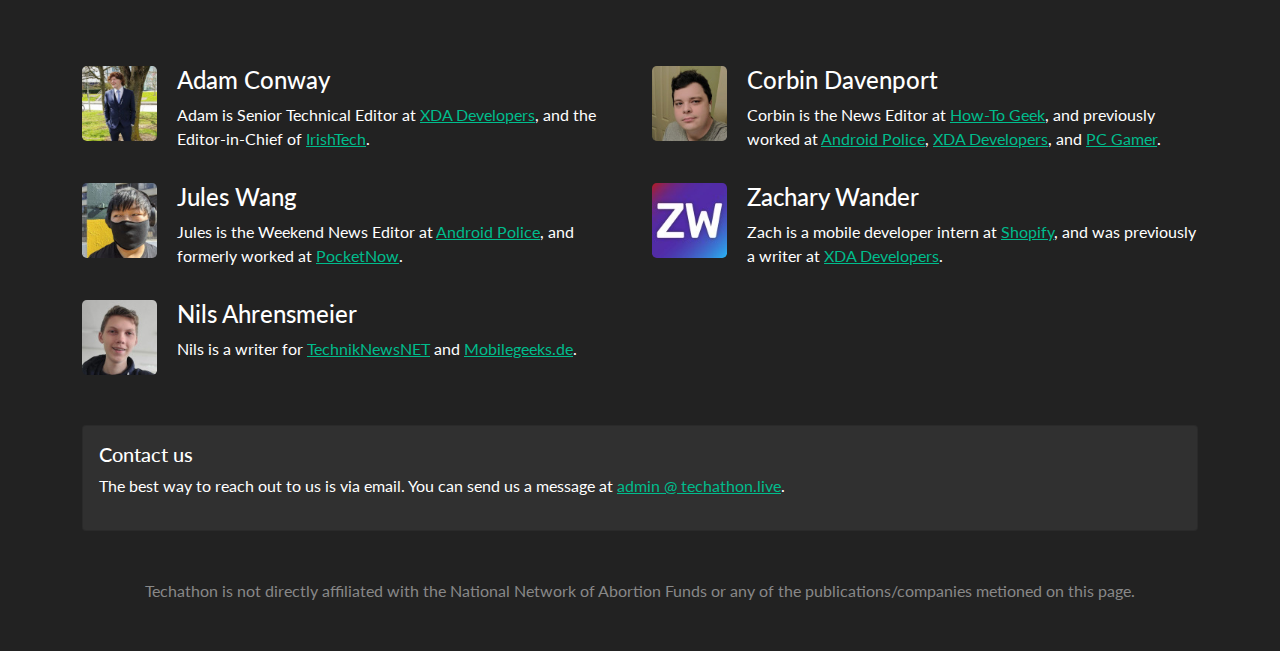
==== commit 71ee891c: "Finish site updates" ====
--- a/index.html
+++ b/index.html
@@ -20,15 +20,13 @@
     <link rel="icon" type="image/png" sizes="96x96" href="/img/favicon-96x96.png">
     <link rel="icon" type="image/png" sizes="16x16" href="/img/favicon-16x16.png">
     <link rel="manifest" href="/manifest.json">
-    <meta name="msapplication-TileColor" content="#5cc3fb">
-    <meta name="msapplication-TileImage" content="/img/ms-icon-144x144.png">
     <meta name="theme-color" content="#5cc3fb">
     <!-- Description tags -->
-    <meta name="description" content="Techathon is a charity livestream by the tech community set for December 18th, supporting Direct Relief.">
-    <meta name="keywords" content="techathon, tech, livestream, charity, Direct Relief">
+    <meta name="description" content="Techathon is a charity livestream by the tech community supporting the National Network of Abortion Funds.">
+    <meta name="keywords" content="techathon, tech, livestream, charity, National Network of Abortion Funds">
     <meta name="language" content="English">
     <meta name="twitter:card" content="summary_large_image">
-    <meta name="twitter:title" content="Techathon: Starting December 18th">
+    <meta name="twitter:title" content="Techathon: Starting August 6, 2022">
     <meta name="twitter:site" content="@techathonlive">
     <meta name="twitter:image" content="http://techathon.live/img/techathon-social.jpg">
     <!-- CSS -->
@@ -79,7 +77,7 @@
             <!-- Buttons -->
             <div class="col-lg-4 col-md-12 display-6 text-center">
                 <div class="mt-xl-5 mt-lg-3 mt-5">
-                    Techathon is a charity livestream by the tech community, supporting Direct Relief.
+                    Techathon is a charity livestream by the tech community, supporting the National Network of Abortion Funds.
                 </div>
             </div>
         </div>
@@ -104,11 +102,11 @@
         <div class="row mt-5">
             <div class="col-lg-6 col-md-12 mb-3 mb-lg-0">
                 <h3 class="text-center">The charity</h3>
-                <a href="https://www.directrelief.org/" target="_blank">Direct Relief</a> works in the U.S. and internationally to equip doctors and nurses with life-saving medical resources. The organization operates in 80+ countries and all 50 U.S. states, from providing wildfire aid in California to distributing COVID-19 vaccines worldwide.
+                The <a href="https://abortionfunds.org/" target="_blank">National Network of Abortion Funds</a> works in the United States to remove financial and logistical barriers to abortion access. The network distributes funds across more than 80 local organizations, helping with transportation, translation, and much more.
             </div>
             <div class="col-lg-6 col-md-12">
                 <h3 class="text-center">The event</h3>
-                <p>We're planning two livestreams (one on December 18, one on December 19) with journalists, YouTubers, and other people in the tech community you might already know. Expect games, chats with viewers, and much more! We're using the <a href="https://tiltify.com/direct-relief" target="_blank">Tiltify</a> platform for donations, so the money goes directly to Direct Relief.</p>
+                <p>We're planning two livestreams (one on August 6 and another August 7) with journalists, YouTubers, and other people in the tech community you might already know. Expect games, chats with viewers, and much more! We're using the <a href="https://tiltify.com/abortionfunds" target="_blank">Tiltify</a> platform for donations, so the money goes directly to the organization.</p>
             </div>
         </div>
 
@@ -138,7 +136,7 @@
                     <img src="img/adam.jpg" alt="">
                 </a>
                 <h4>Adam Conway</h4>
-                <p>Adam is a senior editor and video producer at <a href="https://www.xda-developers.com/" target="_blank">XDA Developers</a>, and the Editor-in-Chief of <a href="https://www.irishtech.ie" target="_blank">IrishTech</a>.</p>
+                <p>Adam is Senior Technical Editor at <a href="https://www.xda-developers.com/" target="_blank">XDA Developers</a>, and the Editor-in-Chief of <a href="https://www.irishtech.ie" target="_blank">IrishTech</a>.</p>
             </div>
             <!-- Person 2 -->
             <div class="col-12 col-xl-6 mt-3">
@@ -146,7 +144,7 @@
                     <img src="img/corbin.jpg" alt="">
                 </a>
                 <h4>Corbin Davenport</h4>
-                <p>Corbin is a senior news writer at <a href="https://www.xda-developers.com/" target="_blank">XDA Developers</a>, and previously worked for <a href="https://www.androidpolice.com/" target="_blank">Android Police</a> and <a href="https://https://www.pcgamer.com/">PC Gamer</a>.</p>
+                <p>Corbin is the News Editor at <a href="https://www.howtogeek.com" target="_blank">How-To Geek</a>, and previously worked at <a href="https://www.androidpolice.com/" target="_blank">Android Police</a>, <a href="https://www.xda-developers.com/" target="_blank">XDA Developers</a>, and <a href="https://https://www.pcgamer.com/">PC Gamer</a>.</p>
             </div>
             <!-- Person 3 -->
             <div class="col-12 col-xl-6 mt-3">
@@ -154,7 +152,7 @@
                     <img src="img/jules.jpg" alt="">
                 </a>
                 <h4>Jules Wang</h4>
-                <p>Jules is a journalist at <a href="https://www.androidpolice.com/" target="_blank">Android Police</a>, and formerly worked at <a href="https://pocketnow.com/">PocketNow</a>.</p>
+                <p>Jules is the Weekend News Editor at <a href="https://www.androidpolice.com/" target="_blank">Android Police</a>, and formerly worked at <a href="https://pocketnow.com/">PocketNow</a>.</p>
             </div>
             <!-- Person 4 -->
             <div class="col-12 col-xl-6 mt-3">
@@ -186,7 +184,7 @@
         <!-- Footer -->
 
         <div class="text-muted text-center mt-5">
-            Techathon is not directly affiliated with Direct Relief or any of the publications/companies metioned on this page.
+            Techathon is not directly affiliated with the National Network of Abortion Funds or any of the publications/companies metioned on this page.
         </div>
 
     </div>
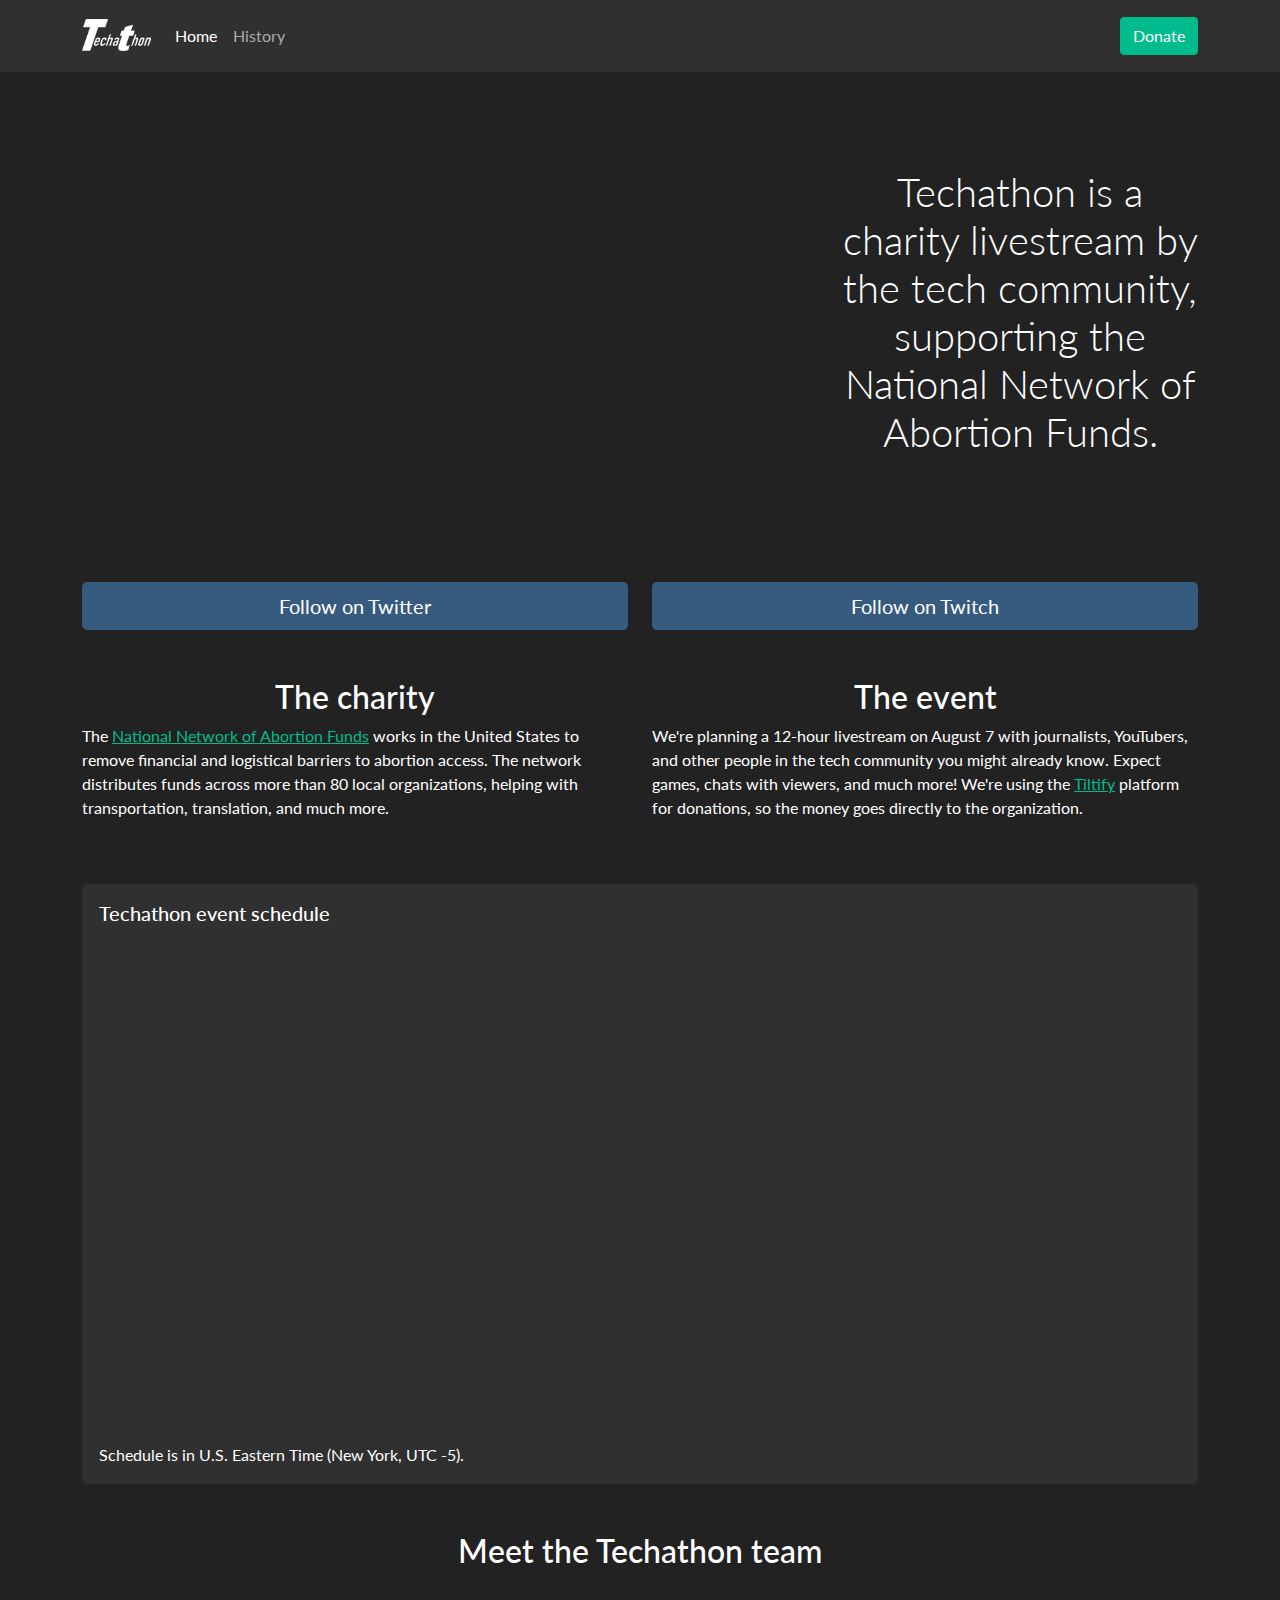
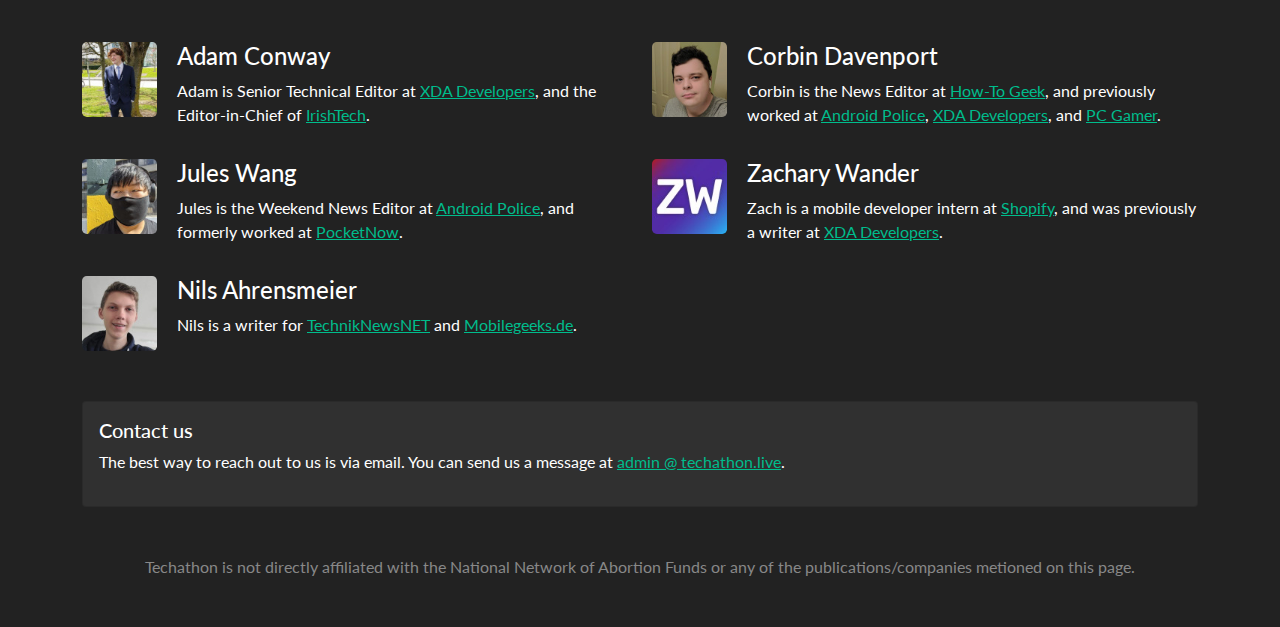
==== commit 6ba18c88: "Update date, delete old files" ====
--- a/index.html
+++ b/index.html
@@ -26,7 +26,7 @@
     <meta name="keywords" content="techathon, tech, livestream, charity, National Network of Abortion Funds">
     <meta name="language" content="English">
     <meta name="twitter:card" content="summary_large_image">
-    <meta name="twitter:title" content="Techathon: Starting August 6, 2022">
+    <meta name="twitter:title" content="Techathon: Starting August 7, 2022">
     <meta name="twitter:site" content="@techathonlive">
     <meta name="twitter:image" content="http://techathon.live/img/techathon-social.jpg">
     <!-- CSS -->
@@ -106,7 +106,7 @@
             </div>
             <div class="col-lg-6 col-md-12">
                 <h3 class="text-center">The event</h3>
-                <p>We're planning two livestreams (one on August 6 and another August 7) with journalists, YouTubers, and other people in the tech community you might already know. Expect games, chats with viewers, and much more! We're using the <a href="https://tiltify.com/abortionfunds" target="_blank">Tiltify</a> platform for donations, so the money goes directly to the organization.</p>
+                <p>We're planning a 12-hour livestream on August 7 with journalists, YouTubers, and other people in the tech community you might already know. Expect games, chats with viewers, and much more! We're using the <a href="https://tiltify.com/abortionfunds" target="_blank">Tiltify</a> platform for donations, so the money goes directly to the organization.</p>
             </div>
         </div>
 
